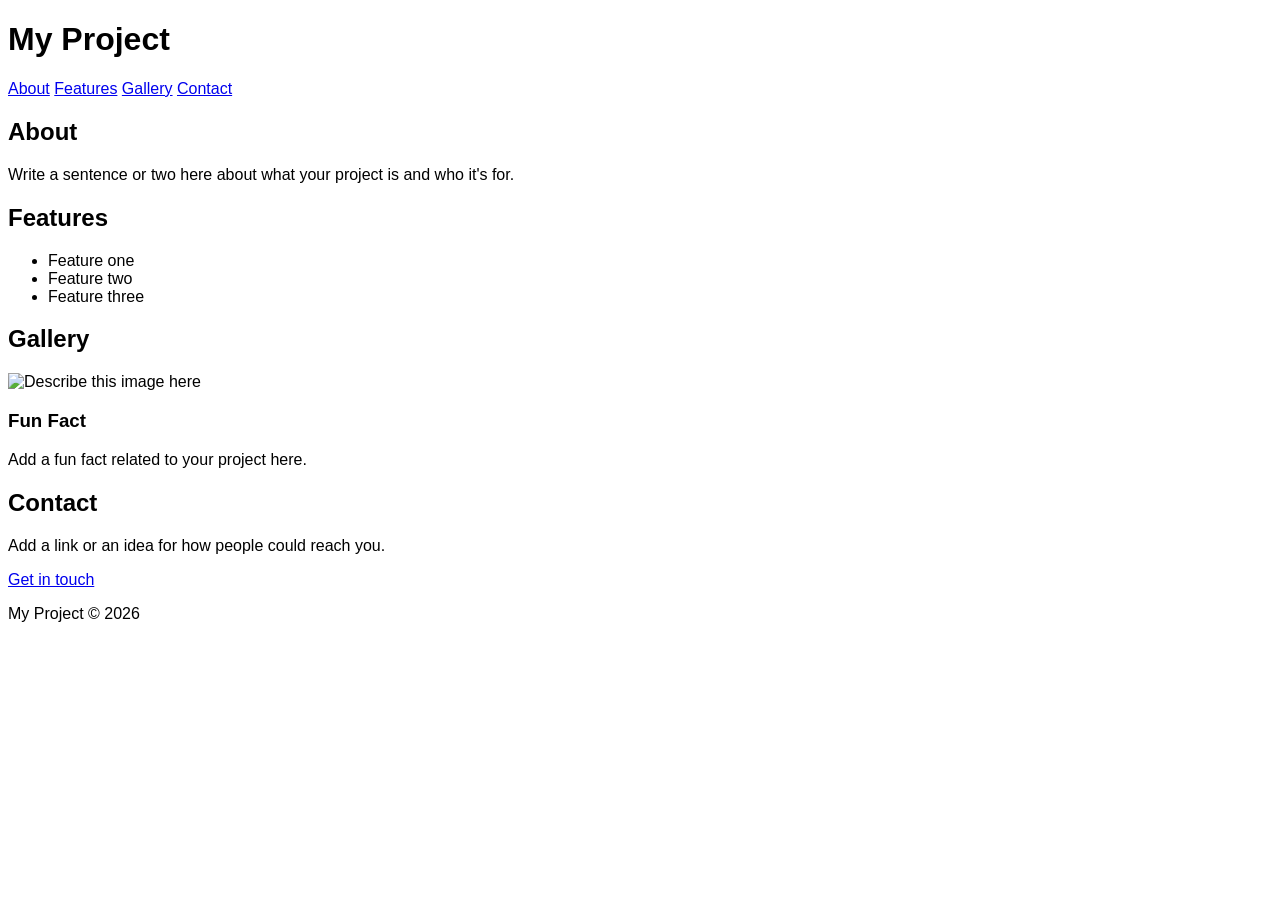
==== starter-project/index.html @ aad91e0c "add practical assessment" ====
<!DOCTYPE html>
<html lang="en">
<head>
    <meta charset="UTF-8">
    <meta name="viewport" content="width=device-width, initial-scale=1.0">
    <title>My Project</title>
    <link rel="stylesheet" href="css/style.css">
</head>
<body>

    <header>
        <h1>My Project</h1>
        <nav>
            <a href="#about">About</a>
            <a href="#features">Features</a>
            <a href="#gallery">Gallery</a>
            <a href="#contact">Contact</a>
        </nav>
    </header>

    <section id="about">
        <h2>About</h2>
        <p>Write a sentence or two here about what your project is and who it's for.</p>
    </section>

    <section id="features">
        <h2>Features</h2>
        <ul>
            <li>Feature one</li>
            <li>Feature two</li>
            <li>Feature three</li>
        </ul>
    </section>

    <section id="gallery">
        <h2>Gallery</h2>
        <img src="images/placeholder.jpg" alt="Describe this image here">
    </section>

    <aside>
        <h3>Fun Fact</h3>
        <p>Add a fun fact related to your project here.</p>
    </aside>

    <section id="contact">
        <h2>Contact</h2>
        <p>Add a link or an idea for how people could reach you.</p>
        <a href="#">Get in touch</a>
    </section>

    <footer>
        <p>My Project &copy; 2026</p>
    </footer>

</body>
</html>
---- starter-project/css/style.css ----
/* Starting point only - the default browser styling.
   Follow the tasks in README.md to make this your own. */

body {
    font-family: Arial, sans-serif;
}
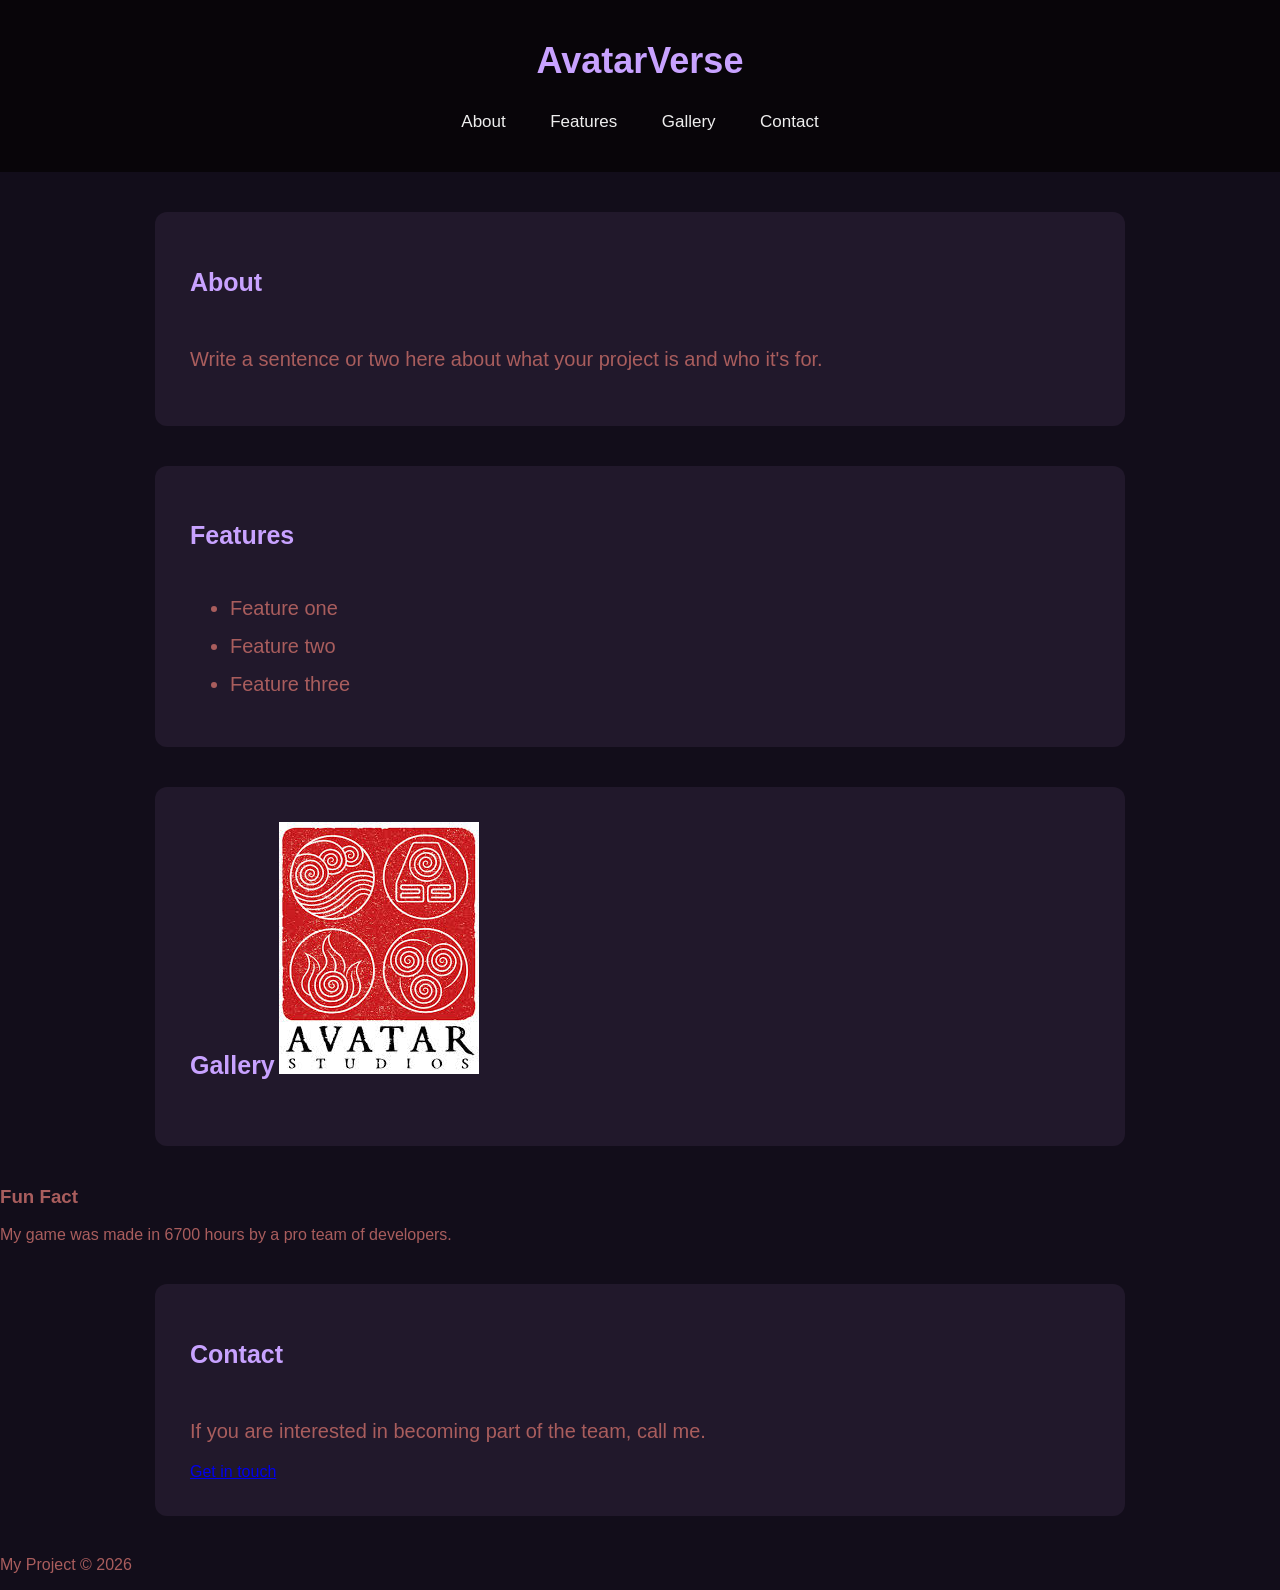
==== commit 15c0c785: "Trying to fi the fun fact area" ====
--- a/starter-project/index.html
+++ b/starter-project/index.html
@@ -3,13 +3,13 @@
 <head>
     <meta charset="UTF-8">
     <meta name="viewport" content="width=device-width, initial-scale=1.0">
-    <title>My Project</title>
+    <title>Avatarverse</title>
     <link rel="stylesheet" href="css/style.css">
 </head>
 <body>
 
     <header>
-        <h1>My Project</h1>
+        <h1>AvatarVerse</h1>
         <nav>
             <a href="#about">About</a>
             <a href="#features">Features</a>
@@ -34,17 +34,17 @@
 
     <section id="gallery">
         <h2>Gallery</h2>
-        <img src="images/placeholder.jpg" alt="Describe this image here">
+        <img src="images/AvatarThing.jpg" alt="Describe this image here">
     </section>
 
     <aside>
         <h3>Fun Fact</h3>
-        <p>Add a fun fact related to your project here.</p>
+        <p>My game was made in 6700 hours by a pro team of developers.</p>
     </aside>
 
     <section id="contact">
         <h2>Contact</h2>
-        <p>Add a link or an idea for how people could reach you.</p>
+        <p>If you are interested in becoming part of the team, call me.</p>
         <a href="#">Get in touch</a>
     </section>
 
--- a/starter-project/css/style.css
+++ b/starter-project/css/style.css
@@ -4,3 +4,95 @@
 body {
     font-family: Arial, sans-serif;
 }
+
+
+body {
+    margin: 0;
+    background-color: #120d1a;
+    color: #a95d5d;
+}
+
+header {
+    background-color: #080509;
+    text-align: center;
+    padding: 40px 20px;
+}
+
+header h1 {
+    margin: 0 0 30px 0;
+    font-size: 36px;
+    color: #c8a2ff;
+}
+
+nav a {
+    color: #eeeeee;
+    text-decoration: none;
+    margin: 0 20px;
+    font-size: 17px;
+}
+
+nav a:hover {
+    color: #b66cff;
+}
+
+section {
+    background-color: #21182b;
+    margin: 40px auto;
+    padding: 35px;
+    max-width: 900px;
+    border-radius: 12px;
+
+
+h2 {
+    color: #c8a2ff;
+    font-size: 25px;
+    padding-bottom: 10px;
+    display: inline-block;
+}
+
+p {
+    font-size: 20px;
+}
+
+li {
+    margin: 15px 0;
+    font-size: 20px;
+}
+
+#gallery img {
+    border-radius: 10px;
+    margin: 15px;
+}
+
+aside {
+    background-color: #30253a;
+    margin: 40px;
+    padding: 25px 35px;
+    border-radius: 12px;
+}
+
+aside h3 {
+    color: #c8a2ff;
+    margin: 40px auto;
+    padding: 25px 35px;
+    border-radius: 12px;
+}
+
+
+#contact a {
+    background-color: #350e58;
+    color: white;
+    text-decoration: none;
+    padding: 14px 20px;
+    border-radius: 6px;
+    margin-top: 10px;
+}
+
+
+footer {
+    background-color: #080509;
+    text-align: center;
+    padding: 25px;
+    margin-top: 50px;
+    color: #281616;
+}
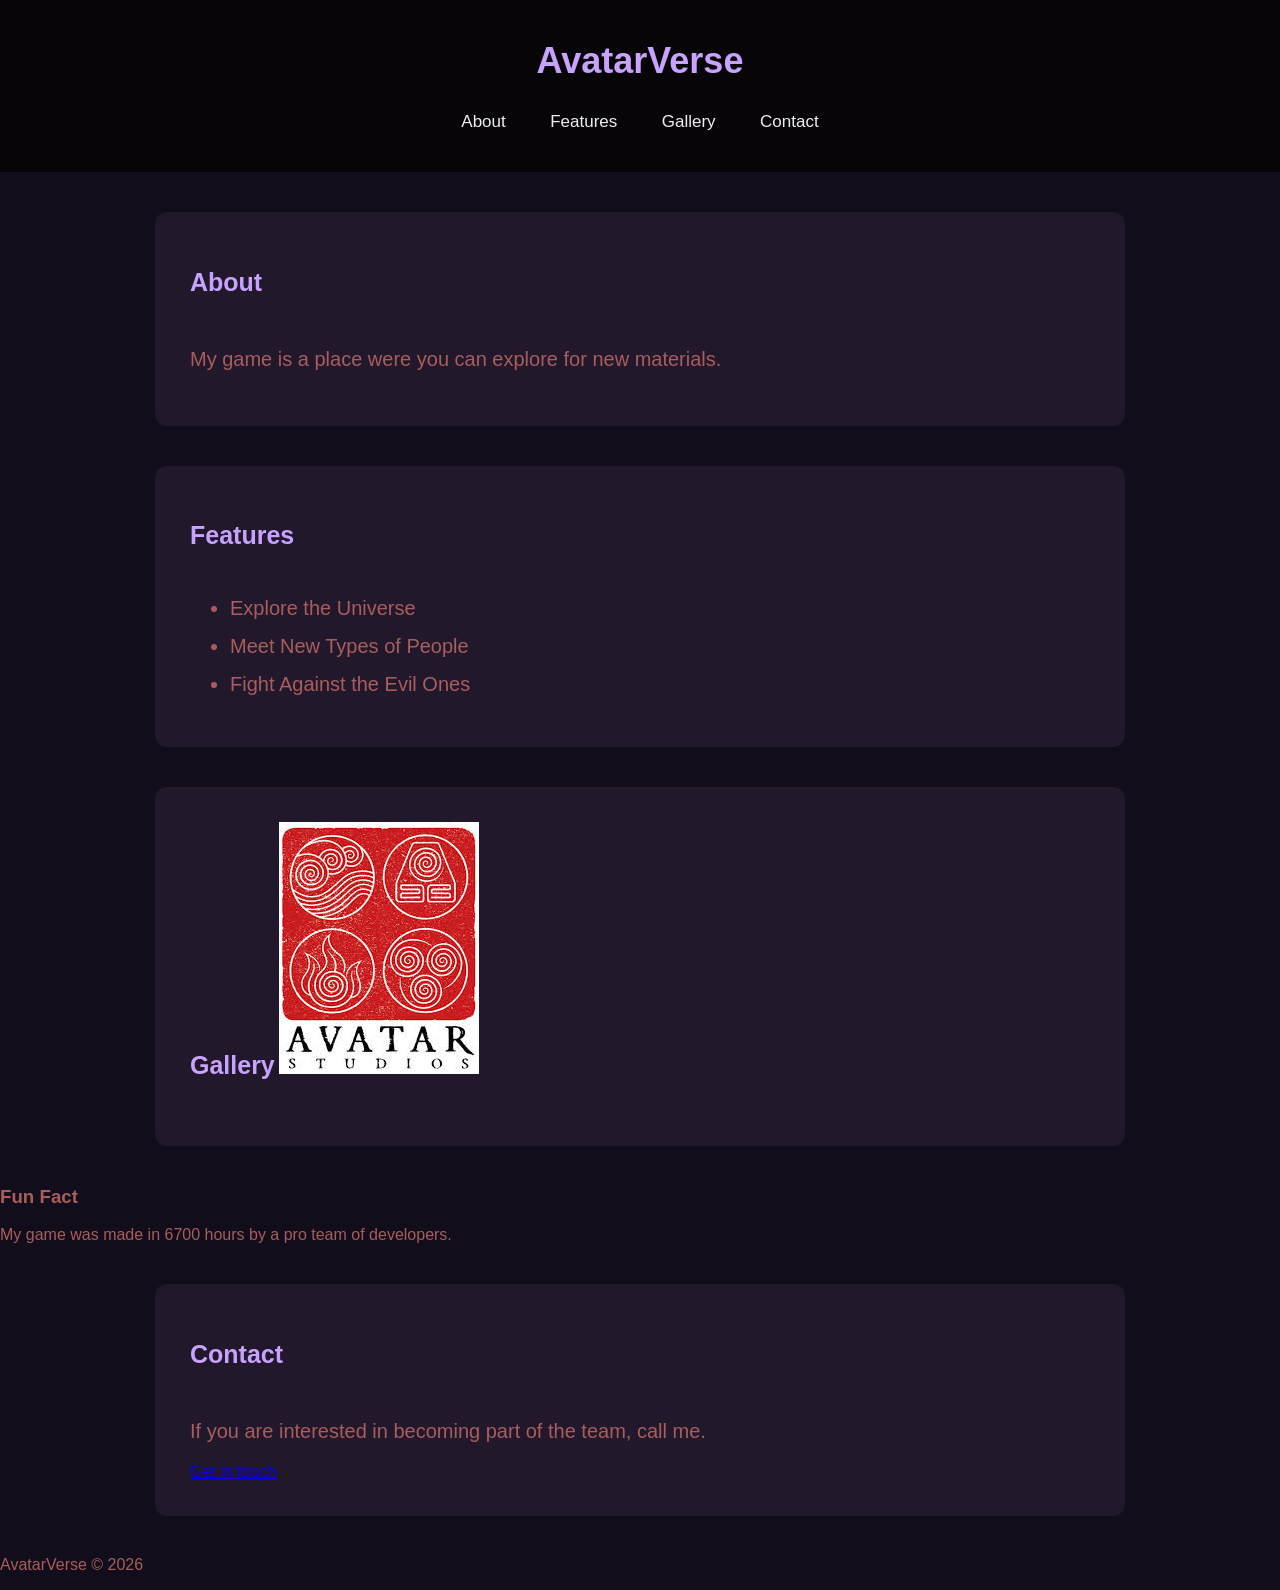
==== commit f2b1f188: "Not yet Fixed bugs" ====
--- a/starter-project/index.html
+++ b/starter-project/index.html
@@ -20,15 +20,15 @@
 
     <section id="about">
         <h2>About</h2>
-        <p>Write a sentence or two here about what your project is and who it's for.</p>
+        <p>My game is a place were you can explore for new materials.</p>
     </section>
 
     <section id="features">
         <h2>Features</h2>
         <ul>
-            <li>Feature one</li>
-            <li>Feature two</li>
-            <li>Feature three</li>
+            <li>Explore the Universe</li>
+            <li>Meet New Types of People</li>
+            <li>Fight Against the Evil Ones</li>
         </ul>
     </section>
 
@@ -45,11 +45,11 @@
     <section id="contact">
         <h2>Contact</h2>
         <p>If you are interested in becoming part of the team, call me.</p>
-        <a href="#">Get in touch</a>
+        <a href="tel:+21312322243">Get in touch</a>
     </section>
 
     <footer>
-        <p>My Project &copy; 2026</p>
+        <p>AvatarVerse &copy; 2026</p>
     </footer>
 
 </body>
--- a/starter-project/css/style.css
+++ b/starter-project/css/style.css
@@ -94,5 +94,5 @@
     text-align: center;
     padding: 25px;
     margin-top: 50px;
-    color: #281616;
+    color: #cd2a2a;
 }
